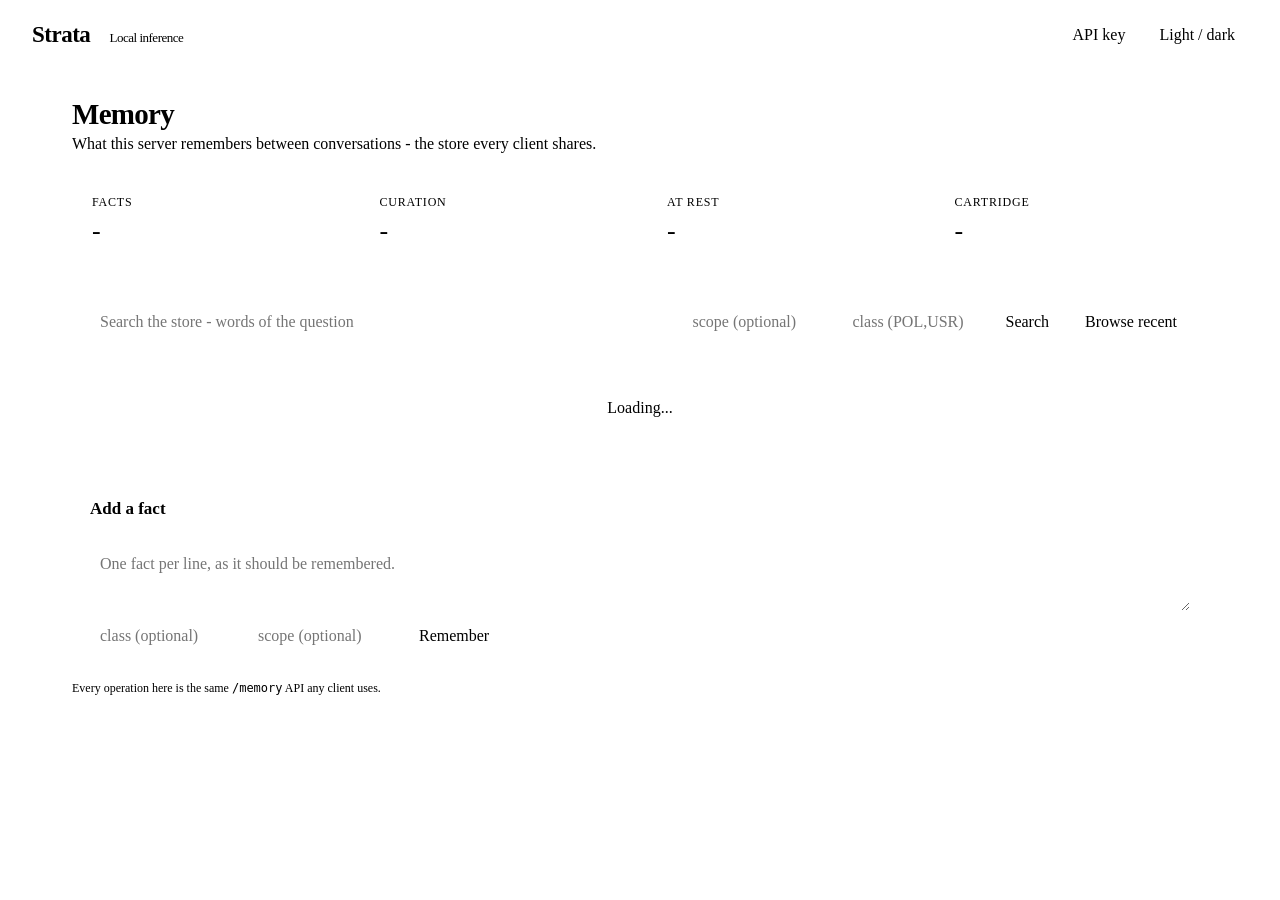
==== serve/web/memory.html @ 1f11f20a "memory: item D - the store's own page, a window not a wall GET /memory-ui (served only while memory " ====
<!doctype html>
<html lang="en" data-theme="dark">
<head>
<meta charset="utf-8">
<meta name="viewport" content="width=device-width, initial-scale=1">
<title>Strata - Memory</title>
<link rel="icon" href="/web/favicon.svg" type="image/svg+xml">
<link rel="stylesheet" href="/web/tokens.css">
<link rel="stylesheet" href="/web/app.css">
<style>
*{box-sizing:border-box}body{margin:0;background:var(--st-bg);color:var(--st-ink);font:15px/1.5 var(--st-font)}
button,input,textarea,select{font:inherit}button{cursor:pointer;color:inherit;background:var(--st-surface-2);border:1px solid var(--st-line);border-radius:9px;padding:8px 13px}button:hover{border-color:var(--st-accent)}button:focus-visible,input:focus-visible,textarea:focus-visible{outline:2px solid var(--st-focus);outline-offset:3px}[hidden]{display:none!important}
header{height:70px;padding:0 32px;display:flex;align-items:center;justify-content:space-between;border-bottom:1px solid var(--st-line);background:var(--st-surface)}.brand{font-size:23px;font-weight:700;letter-spacing:-.5px}.brand span{font-size:13px;font-weight:400;margin-left:14px;color:var(--st-ink-muted)}
main{max-width:1200px;margin:auto;padding:28px 32px}h1{margin:0;font-size:29px;letter-spacing:-.7px}.sub,.muted{color:var(--st-ink-muted)}.sub{margin:4px 0 0}.controls{display:flex;gap:8px;flex-wrap:wrap}.primary{background:var(--st-accent);color:var(--st-accent-ink);border-color:transparent}
.notice{margin-top:16px;padding:10px 14px;background:var(--st-danger-tint);color:var(--st-danger-text);border-radius:9px}
.cards{display:grid;grid-template-columns:repeat(4,1fr);gap:14px;margin:24px 0}.card{padding:18px 20px;border:1px solid var(--st-line);border-radius:13px;background:var(--st-surface)}.label{font-size:12px;color:var(--st-ink-muted);text-transform:uppercase;letter-spacing:.8px}.value{font-size:26px;font-weight:500;line-height:1.4;margin-top:3px}.small{font-size:12px;color:var(--st-ink-muted);overflow-wrap:anywhere}
.panel{border:1px solid var(--st-line);border-radius:14px;background:var(--st-surface);overflow:hidden;margin-top:22px}.panel-bar{padding:14px 18px;border-bottom:1px solid var(--st-line);display:flex;align-items:center;gap:10px;flex-wrap:wrap}
input,textarea{color:inherit;border:1px solid var(--st-line);background:var(--st-bg);padding:8px 10px;border-radius:8px}#q{flex:1;min-width:220px}#addtext{width:100%;min-height:64px;resize:vertical}
.facts{list-style:none;margin:0;padding:0}.fact{display:flex;gap:14px;align-items:flex-start;padding:13px 18px;border-bottom:1px solid var(--st-line-soft)}.fact:last-child{border-bottom:0}
.fact .body{flex:1;min-width:0}.fact .txt{overflow-wrap:anywhere;white-space:pre-wrap}.chip{font-size:11px;border-radius:5px;padding:2px 6px;background:var(--st-surface-2);color:var(--st-ink-muted);margin-right:6px;font-family:var(--st-font-mono)}.chip.cls{color:var(--st-accent-text);background:var(--st-accent-tint)}
.meta{font-size:12px;color:var(--st-ink-muted);margin-top:3px}.empty{padding:46px 24px;text-align:center;color:var(--st-ink-muted)}
.addrow{display:flex;gap:8px;padding:14px 18px;flex-wrap:wrap}.addrow input{width:150px}footer{margin-top:14px;font-size:12px;color:var(--st-ink-muted)}
@media(max-width:800px){.cards{grid-template-columns:repeat(2,1fr)}main,header{padding-left:16px;padding-right:16px}}
</style>
<script defer src="/web/memory.js"></script>
</head>
<body>
<header><div class="brand">Strata <span>Local inference</span></div><div class="controls"><button id="key">API key</button><button id="theme" aria-label="Switch color theme">Light / dark</button></div></header>
<main>
<div><h1>Memory</h1><p class="sub">What this server remembers between conversations - the store every client shares.</p></div>
<div id="error" class="notice" role="status" hidden></div>
<div class="cards">
  <div class="card"><div class="label">Facts</div><div class="value" id="rows">-</div><div class="small" id="rowsub"></div></div>
  <div class="card"><div class="label">Curation</div><div class="value" id="pending">-</div><div class="small" id="pendsub"></div></div>
  <div class="card"><div class="label">At rest</div><div class="value" id="rest">-</div><div class="small" id="restsub"></div></div>
  <div class="card"><div class="label">Cartridge</div><div class="value" id="cart">-</div><div class="small" id="cartsub"></div></div>
</div>
<div class="panel">
  <div class="panel-bar">
    <input id="q" placeholder="Search the store - words of the question">
    <input id="scope" placeholder="scope (optional)" style="width:150px">
    <input id="klass" placeholder="class (POL,USR)" style="width:140px">
    <button id="search" class="primary">Search</button>
    <button id="browse">Browse recent</button>
  </div>
  <ul class="facts" id="list"><li class="empty">Loading...</li></ul>
</div>
<div class="panel">
  <div class="panel-bar"><h2 style="margin:0;font-size:17px">Add a fact</h2></div>
  <div class="addrow" style="flex-direction:column;align-items:stretch">
    <textarea id="addtext" placeholder="One fact per line, as it should be remembered."></textarea>
    <div class="addrow" style="padding:0">
      <input id="addclass" placeholder="class (optional)">
      <input id="addscope" placeholder="scope (optional)">
      <button id="remember" class="primary">Remember</button>
      <span class="small" id="addnote"></span>
    </div>
  </div>
</div>
<footer>Every operation here is the same <code>/memory</code> API any client uses. <button id="reseed" hidden>Reseed cartridge</button></footer>
</main>
</body>
</html>
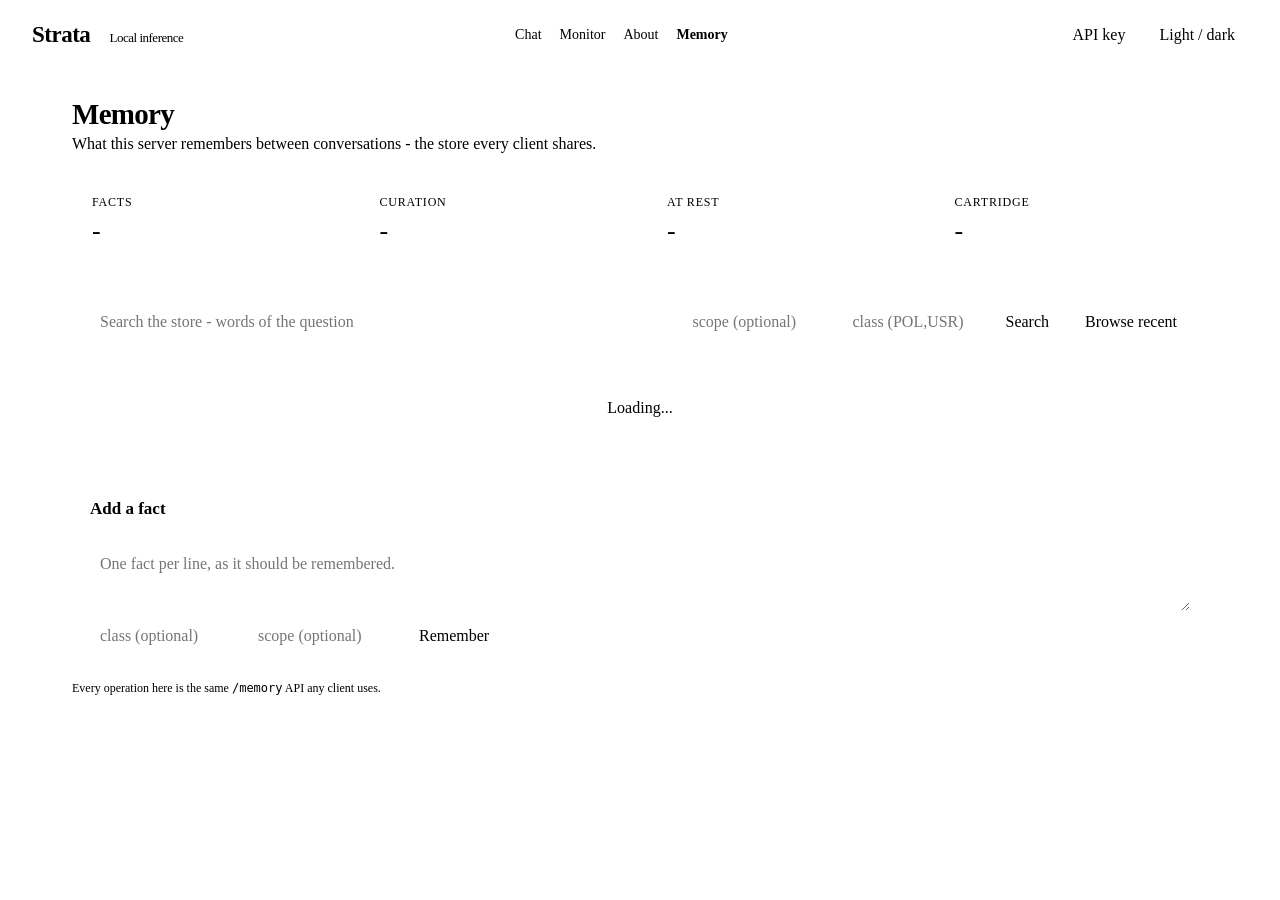
==== commit e09cc2f7: "web: Memory tab in the main app, matching back-nav on the store page The store's own page (/memory-u" ====
--- a/serve/web/memory.html
+++ b/serve/web/memory.html
@@ -12,6 +12,7 @@
 button,input,textarea,select{font:inherit}button{cursor:pointer;color:inherit;background:var(--st-surface-2);border:1px solid var(--st-line);border-radius:9px;padding:8px 13px}button:hover{border-color:var(--st-accent)}button:focus-visible,input:focus-visible,textarea:focus-visible{outline:2px solid var(--st-focus);outline-offset:3px}[hidden]{display:none!important}
 header{height:70px;padding:0 32px;display:flex;align-items:center;justify-content:space-between;border-bottom:1px solid var(--st-line);background:var(--st-surface)}.brand{font-size:23px;font-weight:700;letter-spacing:-.5px}.brand span{font-size:13px;font-weight:400;margin-left:14px;color:var(--st-ink-muted)}
 main{max-width:1200px;margin:auto;padding:28px 32px}h1{margin:0;font-size:29px;letter-spacing:-.7px}.sub,.muted{color:var(--st-ink-muted)}.sub{margin:4px 0 0}.controls{display:flex;gap:8px;flex-wrap:wrap}.primary{background:var(--st-accent);color:var(--st-accent-ink);border-color:transparent}
+.views{display:flex;gap:18px;align-items:center;font-size:14px}.views a{color:var(--st-ink-muted);text-decoration:none}.views a:hover{color:var(--st-ink)}.views span{color:var(--st-ink);font-weight:600}
 .notice{margin-top:16px;padding:10px 14px;background:var(--st-danger-tint);color:var(--st-danger-text);border-radius:9px}
 .cards{display:grid;grid-template-columns:repeat(4,1fr);gap:14px;margin:24px 0}.card{padding:18px 20px;border:1px solid var(--st-line);border-radius:13px;background:var(--st-surface)}.label{font-size:12px;color:var(--st-ink-muted);text-transform:uppercase;letter-spacing:.8px}.value{font-size:26px;font-weight:500;line-height:1.4;margin-top:3px}.small{font-size:12px;color:var(--st-ink-muted);overflow-wrap:anywhere}
 .panel{border:1px solid var(--st-line);border-radius:14px;background:var(--st-surface);overflow:hidden;margin-top:22px}.panel-bar{padding:14px 18px;border-bottom:1px solid var(--st-line);display:flex;align-items:center;gap:10px;flex-wrap:wrap}
@@ -25,7 +26,7 @@
 <script defer src="/web/memory.js"></script>
 </head>
 <body>
-<header><div class="brand">Strata <span>Local inference</span></div><div class="controls"><button id="key">API key</button><button id="theme" aria-label="Switch color theme">Light / dark</button></div></header>
+<header><div class="brand"><a href="/#chat" style="color:inherit;text-decoration:none">Strata</a> <span>Local inference</span></div><nav class="views"><a href="/#chat">Chat</a><a href="/#monitor">Monitor</a><a href="/#about">About</a><span aria-current="page">Memory</span></nav><div class="controls"><button id="key">API key</button><button id="theme" aria-label="Switch color theme">Light / dark</button></div></header>
 <main>
 <div><h1>Memory</h1><p class="sub">What this server remembers between conversations - the store every client shares.</p></div>
 <div id="error" class="notice" role="status" hidden></div>
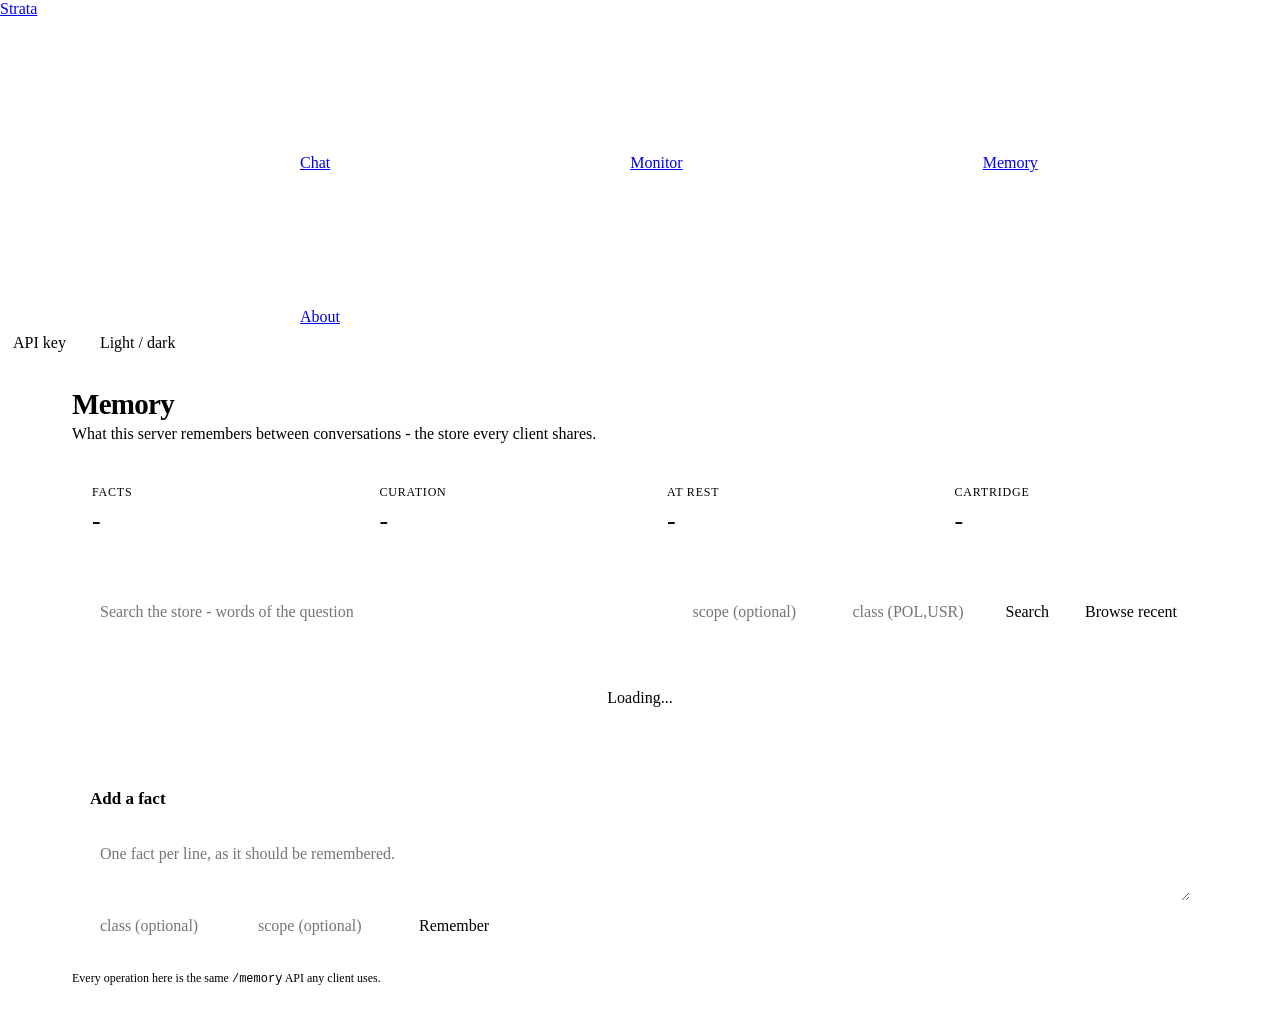
==== commit 58b3d4fe: "web: store page joins the app shell - document flow, wide cards, fact scroll, real tab bar The page " ====
--- a/serve/web/memory.html
+++ b/serve/web/memory.html
@@ -6,19 +6,18 @@
 <title>Strata - Memory</title>
 <link rel="icon" href="/web/favicon.svg" type="image/svg+xml">
 <link rel="stylesheet" href="/web/tokens.css">
+<link rel="stylesheet" href="/web/components.css">
 <link rel="stylesheet" href="/web/app.css">
 <style>
-*{box-sizing:border-box}body{margin:0;background:var(--st-bg);color:var(--st-ink);font:15px/1.5 var(--st-font)}
+*{box-sizing:border-box}html{height:auto}body{margin:0;height:auto;display:block;overflow:visible;background:var(--st-bg);color:var(--st-ink);font:15px/1.5 var(--st-font)}
 button,input,textarea,select{font:inherit}button{cursor:pointer;color:inherit;background:var(--st-surface-2);border:1px solid var(--st-line);border-radius:9px;padding:8px 13px}button:hover{border-color:var(--st-accent)}button:focus-visible,input:focus-visible,textarea:focus-visible{outline:2px solid var(--st-focus);outline-offset:3px}[hidden]{display:none!important}
-header{height:70px;padding:0 32px;display:flex;align-items:center;justify-content:space-between;border-bottom:1px solid var(--st-line);background:var(--st-surface)}.brand{font-size:23px;font-weight:700;letter-spacing:-.5px}.brand span{font-size:13px;font-weight:400;margin-left:14px;color:var(--st-ink-muted)}
-main{max-width:1200px;margin:auto;padding:28px 32px}h1{margin:0;font-size:29px;letter-spacing:-.7px}.sub,.muted{color:var(--st-ink-muted)}.sub{margin:4px 0 0}.controls{display:flex;gap:8px;flex-wrap:wrap}.primary{background:var(--st-accent);color:var(--st-accent-ink);border-color:transparent}
-.views{display:flex;gap:18px;align-items:center;font-size:14px}.views a{color:var(--st-ink-muted);text-decoration:none}.views a:hover{color:var(--st-ink)}.views span{color:var(--st-ink);font-weight:600}
+main{display:block;max-width:1200px;margin:auto;padding:28px 32px}h1{margin:0;font-size:29px;letter-spacing:-.7px}.sub,.muted{color:var(--st-ink-muted)}.sub{margin:4px 0 0}.controls{display:flex;gap:8px;flex-wrap:wrap}.primary{background:var(--st-accent);color:var(--st-accent-ink);border-color:transparent}
 .notice{margin-top:16px;padding:10px 14px;background:var(--st-danger-tint);color:var(--st-danger-text);border-radius:9px}
 .cards{display:grid;grid-template-columns:repeat(4,1fr);gap:14px;margin:24px 0}.card{padding:18px 20px;border:1px solid var(--st-line);border-radius:13px;background:var(--st-surface)}.label{font-size:12px;color:var(--st-ink-muted);text-transform:uppercase;letter-spacing:.8px}.value{font-size:26px;font-weight:500;line-height:1.4;margin-top:3px}.small{font-size:12px;color:var(--st-ink-muted);overflow-wrap:anywhere}
 .panel{border:1px solid var(--st-line);border-radius:14px;background:var(--st-surface);overflow:hidden;margin-top:22px}.panel-bar{padding:14px 18px;border-bottom:1px solid var(--st-line);display:flex;align-items:center;gap:10px;flex-wrap:wrap}
 input,textarea{color:inherit;border:1px solid var(--st-line);background:var(--st-bg);padding:8px 10px;border-radius:8px}#q{flex:1;min-width:220px}#addtext{width:100%;min-height:64px;resize:vertical}
 .facts{list-style:none;margin:0;padding:0}.fact{display:flex;gap:14px;align-items:flex-start;padding:13px 18px;border-bottom:1px solid var(--st-line-soft)}.fact:last-child{border-bottom:0}
-.fact .body{flex:1;min-width:0}.fact .txt{overflow-wrap:anywhere;white-space:pre-wrap}.chip{font-size:11px;border-radius:5px;padding:2px 6px;background:var(--st-surface-2);color:var(--st-ink-muted);margin-right:6px;font-family:var(--st-font-mono)}.chip.cls{color:var(--st-accent-text);background:var(--st-accent-tint)}
+.fact .body{flex:1;min-width:0}.fact .txt{overflow-wrap:anywhere;white-space:pre-wrap;max-height:148px;overflow-y:auto}.chip{font-size:11px;border-radius:5px;padding:2px 6px;background:var(--st-surface-2);color:var(--st-ink-muted);margin-right:6px;font-family:var(--st-font-mono)}.chip.cls{color:var(--st-accent-text);background:var(--st-accent-tint)}
 .meta{font-size:12px;color:var(--st-ink-muted);margin-top:3px}.empty{padding:46px 24px;text-align:center;color:var(--st-ink-muted)}
 .addrow{display:flex;gap:8px;padding:14px 18px;flex-wrap:wrap}.addrow input{width:150px}footer{margin-top:14px;font-size:12px;color:var(--st-ink-muted)}
 @media(max-width:800px){.cards{grid-template-columns:repeat(2,1fr)}main,header{padding-left:16px;padding-right:16px}}
@@ -26,7 +25,7 @@
 <script defer src="/web/memory.js"></script>
 </head>
 <body>
-<header><div class="brand"><a href="/#chat" style="color:inherit;text-decoration:none">Strata</a> <span>Local inference</span></div><nav class="views"><a href="/#chat">Chat</a><a href="/#monitor">Monitor</a><a href="/#about">About</a><span aria-current="page">Memory</span></nav><div class="controls"><button id="key">API key</button><button id="theme" aria-label="Switch color theme">Light / dark</button></div></header>
+<header class="st-header"><a class="st-header__brand" href="/">Strata</a><nav class="st-tabs" role="tablist" aria-label="Views"><a class="st-tab" href="/"><svg class="st-icon st-icon--sm"><use href="/web/sprite.svg#i-chat"/></svg>Chat</a><a class="st-tab" href="/#monitor"><svg class="st-icon st-icon--sm"><use href="/web/sprite.svg#i-activity"/></svg>Monitor</a><a class="st-tab" href="/memory-ui" aria-selected="true"><svg class="st-icon st-icon--sm"><use href="/web/sprite.svg#i-memory"/></svg>Memory</a><a class="st-tab" href="/#about"><svg class="st-icon st-icon--sm"><use href="/web/sprite.svg#i-info"/></svg>About</a></nav><span class="st-header__spacer"></span><div class="controls"><button id="key">API key</button><button id="theme" aria-label="Switch color theme">Light / dark</button></div></header>
 <main>
 <div><h1>Memory</h1><p class="sub">What this server remembers between conversations - the store every client shares.</p></div>
 <div id="error" class="notice" role="status" hidden></div>
